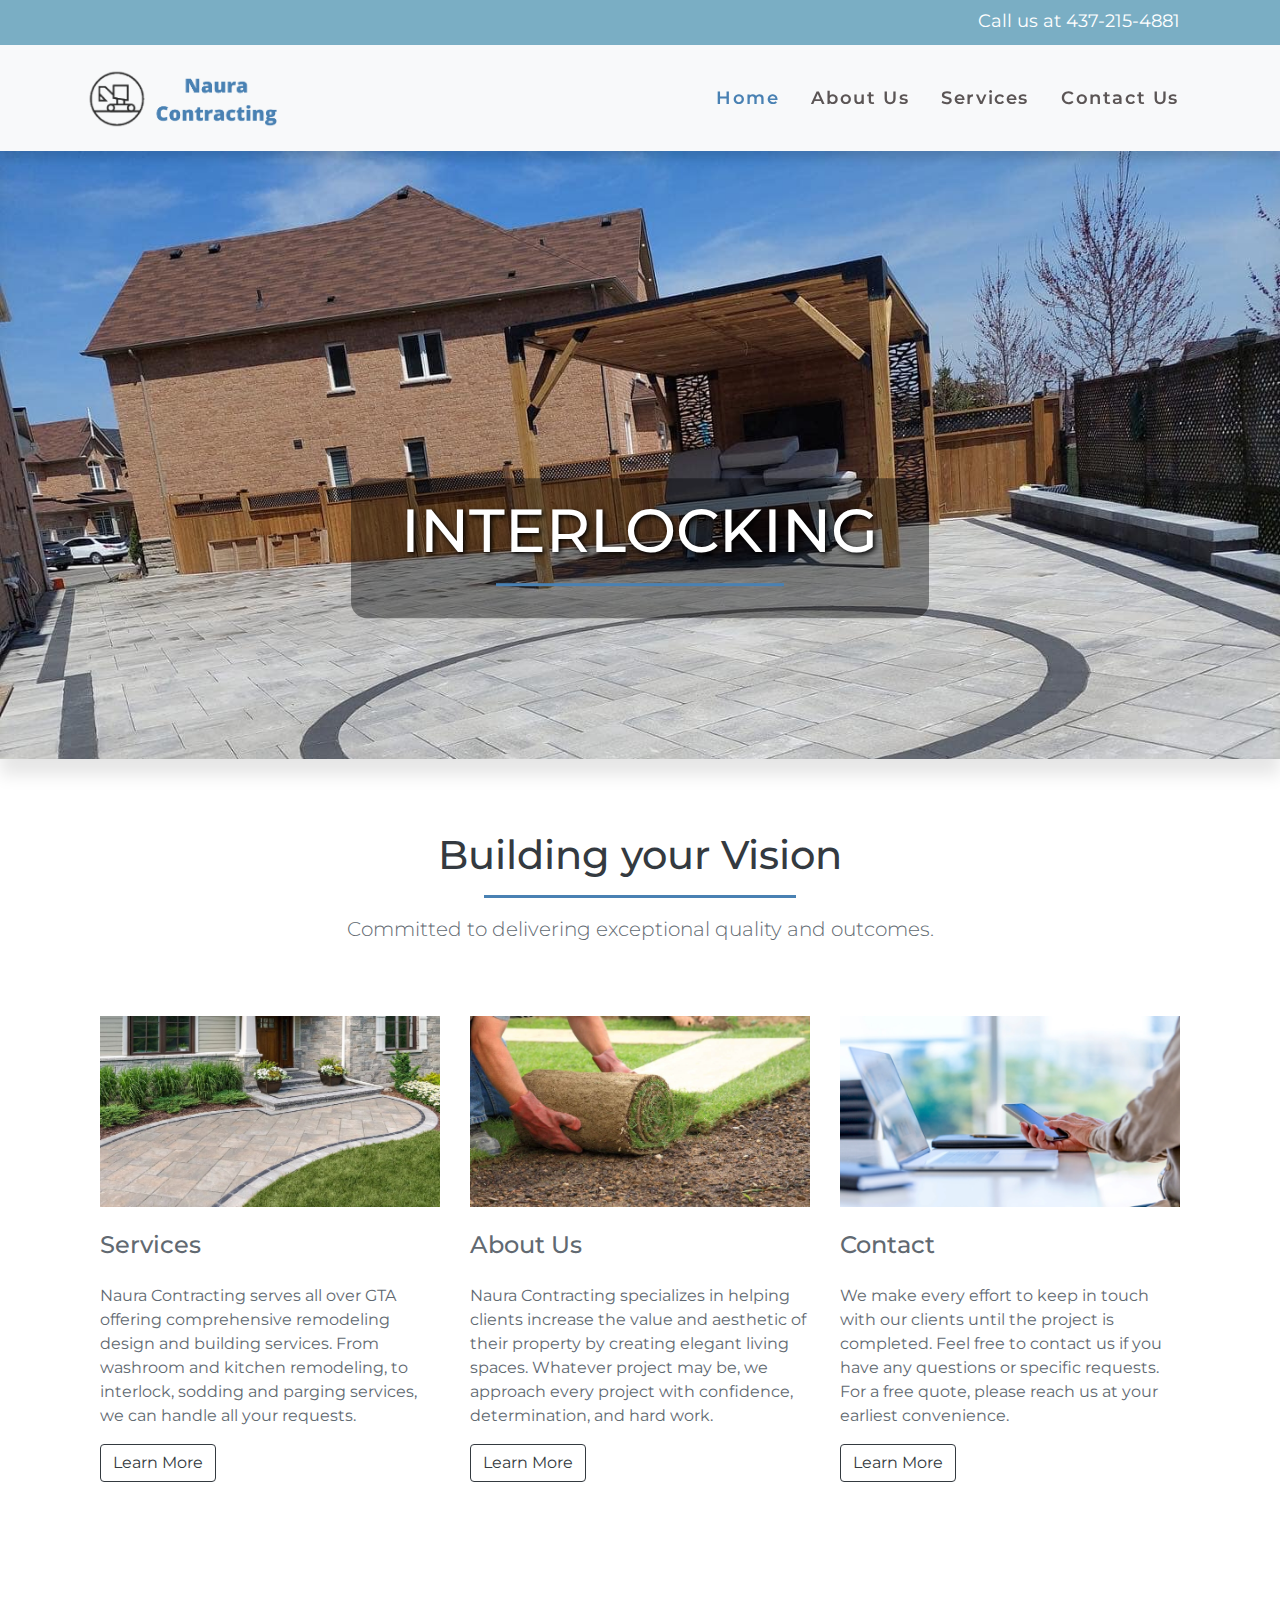
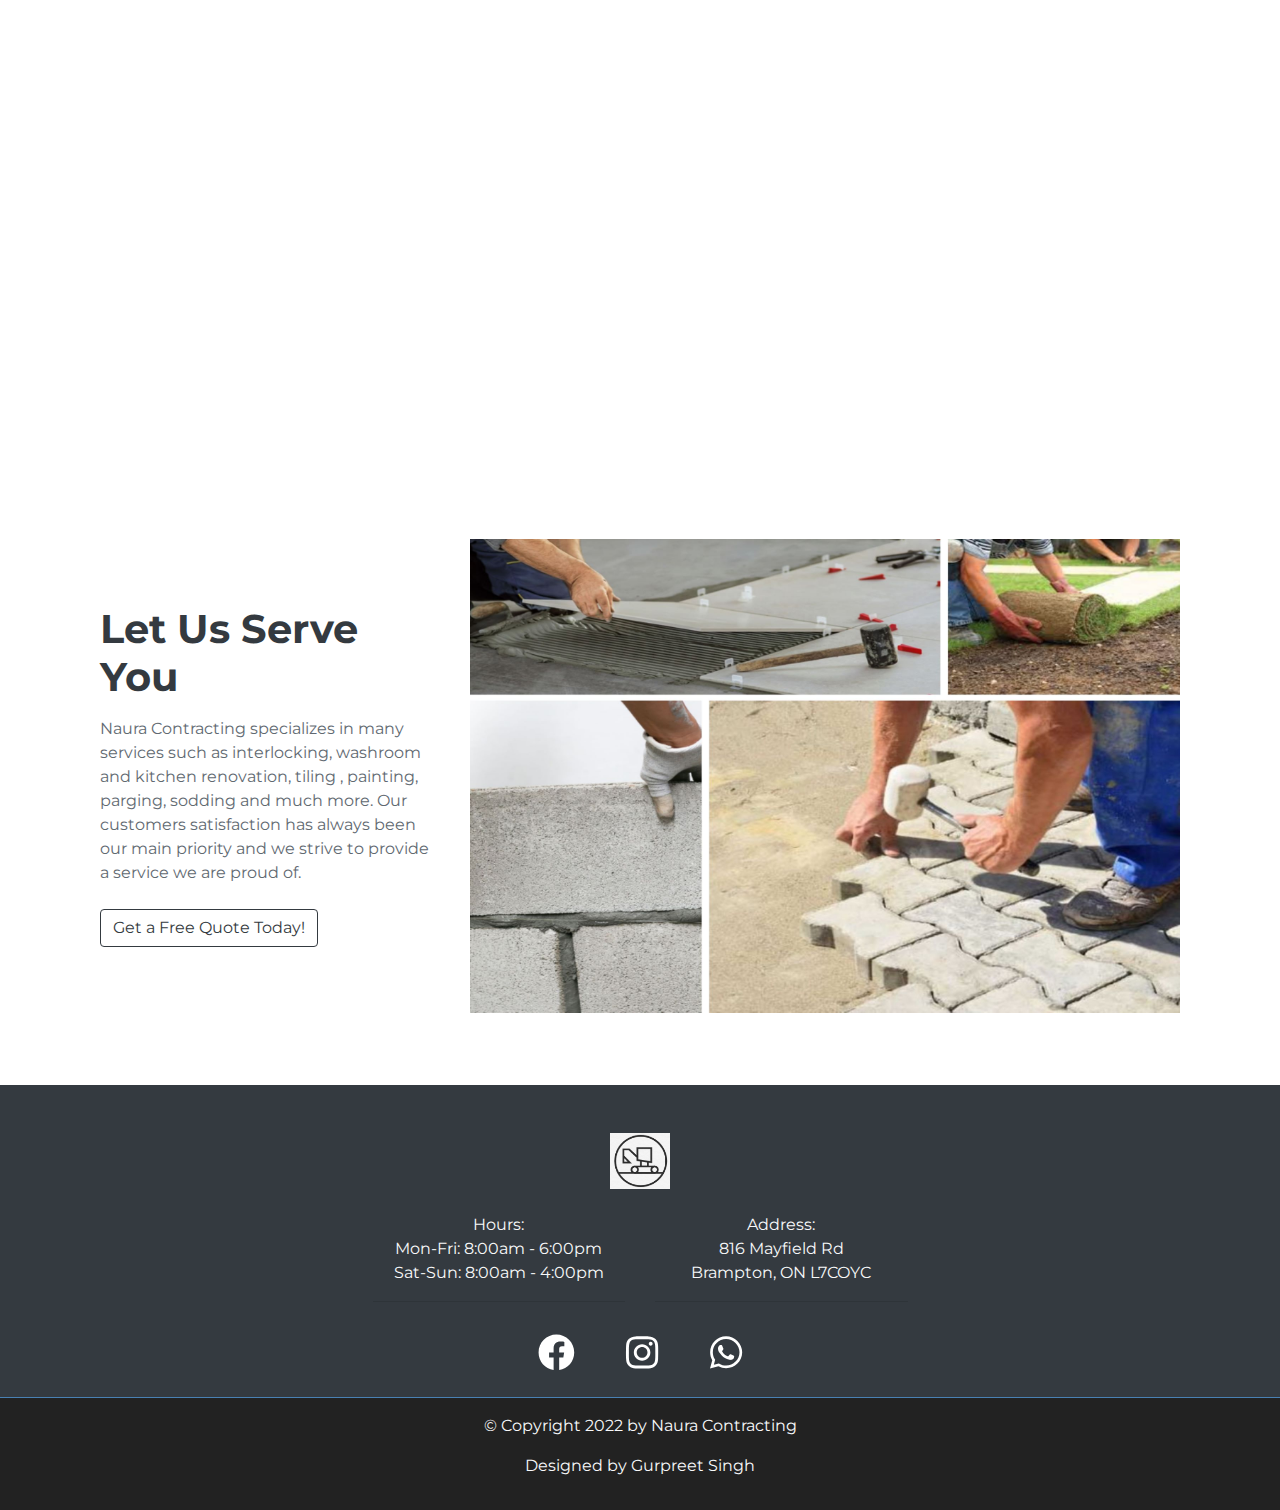
==== index.html @ 57bd7d74 "initial commit" ====
<!DOCTYPE html>
<html lang="en">
<head>
	<meta charset="UTF-8">
	<meta name="viewport" content="width=device-width, initial-scale=1.0, viewport-fit=cover">
	<meta http-equiv="X-UA-Compatible" content="ie=edge">
	<title>HTML5 Website with Bootstrap | Responsive Website Design</title>
	<link rel="shortcut icon" href="images/icon.ico">
	<!-- Bootstrap 4.5 CSS -->
	<link rel="stylesheet" href="css/bootstrap.min.css">
	<!-- Style CSS -->
	<link rel="stylesheet" href="css/style.css">
	<!-- Google Fonts -->
	<link href="https://fonts.googleapis.com/css?family=Montserrat:300,400,500,600,700&display=swap" rel="stylesheet">
</head>
<body>

	<!-- Top Bar -->
	<div class="top-bar">
		<div class="container">
			<div class="col-12 text-right">
				<p><a href="tel:+4372154881">Call us at 437-215-4881</a></p>
			</div>
		</div>
	</div>
	<!-- End Top Bar -->

	<!-- Navigation -->
	<nav class="navbar bg-light navbar-light navbar-expand-lg">
		<div class="container">
			<a class="navbar-brand">
				<img src="images/navlogo.png" alt="Naura Contracting" title="Naura Contracting">
			</a>

			<button class="navbar-toggler" type="button" data-toggle="collapse" data-target="#navbarResponsive" aria-controls="navbarSupportedContent" aria-expanded="false" aria-label="Toggle navigation">
				<span class="navbar-toggler-icon"></span>
			</button>

			<div class="collapse navbar-collapse" id="navbarResponsive">
				<ul class="navbar-nav ml-auto">
					<l1 class="nav-item"><a href="index.html" class="nav-link active">Home</a></l1>
					<l1 class="nav-item"><a href="about.html" class="nav-link">About Us</a></l1>
					<l1 class="nav-item"><a href="services.html" class="nav-link">Services</a></l1>
					<l1 class="nav-item"><a href="contact.html" class="nav-link">Contact Us</a></l1>
				</ul>
			</div>
		</div>
	</nav>
	<!-- End Navigation -->

	<!-- Image Carousel -->
	<div id="carousel" class="carousel slide" data-ride="carousel" data-interval="6500">
		
		<!-- Carousel Content -->
		<div class="carousel-inner">
			<div class="carousel-item active">
				<img src="images/carousel/1.jpg" alt=""class="w-100" >
				<div class="carousel-caption">
					<div class="container">
						<div class="row justify-content-center">
							<div class="col-8 bg-custom d-none d-lg-block py-3 px-0">
								<h1>Interlocking</h1>
								<div class="border-top border-primary w-50 mx-auto my-3"></div>
							</div>
						</div>
					</div>
				</div>
			</div>
			<div class="carousel-item">
				<img src="images/carousel/2.jpg" alt=""class="w-100">
				<div class="carousel-caption">
					<div class="container">
						<div class="row justify-content-center">
							<div class="col-8 bg-custom d-none d-lg-block py-3 px-0">
								<h1>Sodding</h1>
								<div class="border-top border-primary w-50 mx-auto my-3"></div>
							</div>
						</div>
					</div>
				</div>
			</div>
			<div class="carousel-item">
				<img src="images/carousel/3.jpg" alt=""class="w-100">
				<div class="carousel-caption">
					<div class="container">
						<div class="row justify-content-center">
							<div class="col-8 bg-custom d-none d-lg-block py-3 px-0">
								<h1>Parging</h1>
								<div class="border-top border-primary w-50 mx-auto my-3"></div>
							</div>
						</div>
					</div>
				</div>
			</div>
			<div class="carousel-item">
				<img src="images/carousel/4.jpg" alt=""class="w-100" >
				<div class="carousel-caption">
					<div class="container">
						<div class="row justify-content-center">
							<div class="col-8 bg-custom d-none d-lg-block py-3 px-0">
								<h1>Washroom Renovation</h1>
								<div class="border-top border-primary w-50 mx-auto my-3"></div>
							</div>
						</div>
					</div>
				</div>
			</div>
		</div>
		<!-- End Carousel Content -->

		<!-- Previous & Next Buttons -->
		<a href="#carousel" class="carousel-control-prev" role="button" data-slide="prev">
			<span class="fa-solid fa-chevron-left fa-2x"></span>
		</a>
		<a href="#carousel" class="carousel-control-next" role="button" data-slide="next">
			<span class="fa-solid fa-chevron-right fa-2x"></span>
		</a>
		<!-- End Previous & Next Buttons -->
		<!-- End Image Carousel -->
	</div>

	<!-- Main Page Heading -->
	<div class="col-12 text-center mt-5">
		<h1 class="text-dark pt-4">Building your Vision</h1>
		<div class="border-top border-primary w-25 mx-auto my-3"></div>
		<p class="lead">Committed to delivering exceptional quality and outcomes.</p>
	</div>


	<!-- Three Column Section -->
	<div class="container">
		<div class="row my-5">
			<div class="col-md-4 my-4">
				<img src="images/3 column section/services.jpg" alt="" class="w-100">
				<h4 class="my-4">Services</h4>
				<p>Naura Contracting serves all over GTA offering comprehensive remodeling design and building services. From washroom and kitchen remodeling, to interlock, sodding and parging services, we can handle all your requests.</p>
				<a href="services.html" class="btn btn-outline-dark btn-md">Learn More</a>
			</div>
			<div class="col-md-4 my-4">
				<img src="images/3 column section/about.jpg" alt="" class="w-100">
				<h4 class="my-4">About Us</h4>
				<p>Naura Contracting specializes in helping clients increase the value and aesthetic of their property by creating elegant living spaces. Whatever project may be, we approach every project with confidence, determination, and hard work.</p>
				<a href="about.html" class="btn btn-outline-dark btn-md">Learn More</a>
			</div>
			<div class="col-md-4 my-4">
				<img src="images/3 column section/contact.jpg" alt="" class="w-100">
				<h4 class="my-4">Contact</h4>
				<p>We make every effort to keep in touch with our clients until the project is completed. Feel free to contact us if you have any questions or specific requests. For a free quote, please reach us at your earliest convenience.</p>
				<a href="contact.html" class="btn btn-outline-dark btn-md">Learn More</a>
			</div>
		</div>
	</div>
	<!-- End Three Column Section -->

	<!-- Start Fixed Background IMG -->
	<div class="fixed-background">
		<div class="row test-light py-5">
			<div class="col-12 text-center">
				<h1>Building the Future. Restoring the Past</h1>
				<h3>from concept to creation </h3>	
			</div>
		</div>
		<div class="fixed-wrap">
			<div class="fixed"></div>
		</div>
	</div>
	<!-- End Fixed Background IMG -->

	<!-- Start Two Column Section -->
	<div class="container my-5">
		<div class="row py-4">
			<div class="col-lg-4 mb-4 my-lg-auto">
				<h1 class="text-dark font-weight-bold mb-3">Let Us Serve You</h1>
				<p class="mb-4">Naura Contracting specializes in many services such as interlocking, washroom and kitchen renovation, tiling , painting, parging, sodding  and much more. Our customers satisfaction has always been our main priority and we strive to provide a service we are proud of.</p>
				<a href="contact.html" class="btn btn-outline-dark btn-md">Get a Free Quote Today!</a> 
			</div>
			<div class="col-lg-8"><img src="images/canva.jpg" alt="" class="w-100"></div>
		</div>
	</div>  
	<!-- End Two Column Section -->

	<!-- Start Footer -->
	<footer>
		<div class="container-fluid bg-dark">
			<div class="row text-light text-center py-4 justify-content-center">
				<div class="col-sm-10 col-md-8 col-lg-6">
					<img src="images/logo.png" alt="">
					<div class="container">
						<div class="row">
							<section id="hours" class="col-sm-6">
								<span>Hours:</span><br>
								Mon-Fri: 8:00am - 6:00pm<br>
								Sat-Sun: 8:00am - 4:00pm<br>
								<hr class="visible-xs">
							</section>

							<section id="address" class="col-sm-6">
								<span>Address:</span><br>
								816 Mayfield Rd <br>
								Brampton, ON L7COYC
								<hr class=visible-xs>
							</section>
						</div>

						<ul class="social pt-3">
							<li><a href="https://www.facebook.com/profile.php?id=100081531347886" target="_blank"><i class="fab fa-facebook"></i></a></li>
							<li><a href="https://www.instagram.com/nauracontracting/?hl=en" target="_blank"><i class="fab fa-instagram"></i></a></li>
							<li><a href="https://wa.me/14372154881" target="_blank"><i class="fab fa-whatsapp"></i></a></li>
						</ul>
					</div>
				</div>
			</div>
		</footer>
		<!-- End Footer -->

		<!-- Start Socket -->
		<div class="socket text-light text-center py-3">
			<p>&copy; Copyright 2022 by Naura Contracting</p>
			<p>Designed by Gurpreet Singh</p>
		</div>
		<!-- End Socket -->

		<!-- Script Source Files -->
		<!-- jQuery -->
		<script src="js/jquery-3.5.1.min.js"></script>
		<!-- Bootstrap 4.5 JS -->
		<script src="js/bootstrap.min.js"></script>
		<!-- Popper JS -->
		<script src="js/popper.min.js"></script>
		<!-- Font Awesome -->
		<script src="js/all.min.js"></script>
		<!-- End Script Source Files -->
	</body>
	</html>
---- css/style.css ----
/*-- Body Reset --*/
body {
  overflow-x: hidden;
  font-family: 'Montserrat', sans-serif;
  color: #616971;
}

/*============= TOP BAR HEADER =============*/

.top-bar {
  background: #7aaec4;
  height: 2.8rem;
  padding: .5rem 0;
}

.top-bar a {
  color: white;
  text-decoration: none;
  font-size: 1.1rem;
}

/*============= NAVIGATION =============*/
.navbar-brand img {
  height: 5rem;
}

.navbar {
  font-size: 1.15rem;
  font-weight: 600;
  letter-spacing: .1rem;
  box-shadow: 0 .5rem .5rem rgba(0,0,0,.1);
  z-index: 1;
}

.nav-item {
  padding: .5rem; 
}

.nav-link {
  color: #5b5555!important;
}

.nav-link.active,.nav-link:hover {
  color: #4981b3!important;
}



/*============= CAROUSEL =============*/

#carousel {
  box-shadow: 0 1rem 1rem rgba(0,0,0,.1);
}


.carousel-inner {
  max-height: 38rem!important;
}


/*---Change Carousel Transition Speed --*/
.carousel-item-next, .carousel-item-prev, .carousel-item.active {
  transition: transform 1.2s ease;
}

/*-- Carousel Content --*/
.carousel-caption {
  position: absolute;
  top: 54%;
  transform: translateY(-50%);
  text-transform: uppercase;
}

.bg-custom {
  background-color: rgba(0,0,0,.4);
  color: white;
  border-radius: 1rem;
}

.carousel-caption h1 {
  font-size: 3.8rem;
  text-shadow: .1rem .1rem .3rem rgba(0,0,0,1);
}

.border-primary {
  border-top: .2rem solid #4981b3!important;
}

.carousel-caption h3 {
  font-size: 2.2rem;
  text-shadow: .1rem .1rem .2rem rgba(0,0,0,1);
}


/*===== FIXED BACKGROUND IMG =====*/

.fixed-background {
  overflow: hidden; /*-- Correction for iOS --*/
}

.fixed {
  background-image: url('../images/background.jpg');
  position: fixed;
}

.fixed-background {
  padding: 10rem 0;
  color: white;
}

/*-- Emoji Navbar --*/



/*============= FOOTER =============*/
footer {
  background-color: #383838;
  padding: 1rem 2rem 3rem;
  padding:0;
}

footer img {
  height: 3.5rem;
  margin: 1.5rem auto;
}

footer p, footer a, .socket a{
  color: white;
  text-decoration: none;
}

ul.social {
  list-style-type: none;
  display: flex;
  max-width: 16rem;
  margin: 0 auto;
  padding:0;
}

ul.social li {
  margin: 0 auto;
}

footer .svg-inline--fa {
  font-size: 2.3rem;
}

footer .svg-inline--fa:hover {
  color: #68a0d2;
}


/*============= SOCKET =============*/
.socket {
  background-color: #222222;
  border-top: .1rem solid #4981b3
}


/*============= MEDIA QUERIES =============*/

/* Devices under 1199px (xl) */
@media (max-width: 1199.98px) {

}
/* Devices under 768px (md) */
@media (max-width: 767.98px) {

}


/*============ BOOTSTRAP BREAK POINTS:

Extra small (xs) devices (portrait phones, less than 576px)
No media query since this is the default in Bootstrap

Small (sm) devices (landscape phones, 576px and up)
@media (min-width: 576px) { ... }

Medium (md) devices (tablets, 768px and up)
@media (min-width: 768px) { ... }

Large (lg) devices (desktops, 992px and up)
@media (min-width: 992px) { ... }

Extra (xl) large devices (large desktops, 1200px and up)
@media (min-width: 1200px) { ... }

=============*/

/*-- Bootstrap Mobile Gutter Fix --*/
.row, .container-fluid {
  margin-left: 0px !important;
  margin-right: 0px !important;
}

/*-- Fixed Background Image --*/
.fixed-background {
  position: relative;
  width: 100%;
  z-index: 1000!important;
}
.fixed-wrap {
  clip: rect(0, auto, auto, 0);
  position: absolute;
  top: 0;
  left: 0;
  width: 100%;
  height: 100%;
  z-index: -999 !important;
}
.fixed {
  z-index: -999!important;
  display: block;
  top: 0;
  left: 0;
  width: 100%;
  height: 100%;
  background-size: cover;
  background-position: center center;
  -webkit-transform: translateZ(0);
  transform: translateZ(0);
  will-change: transform;
}
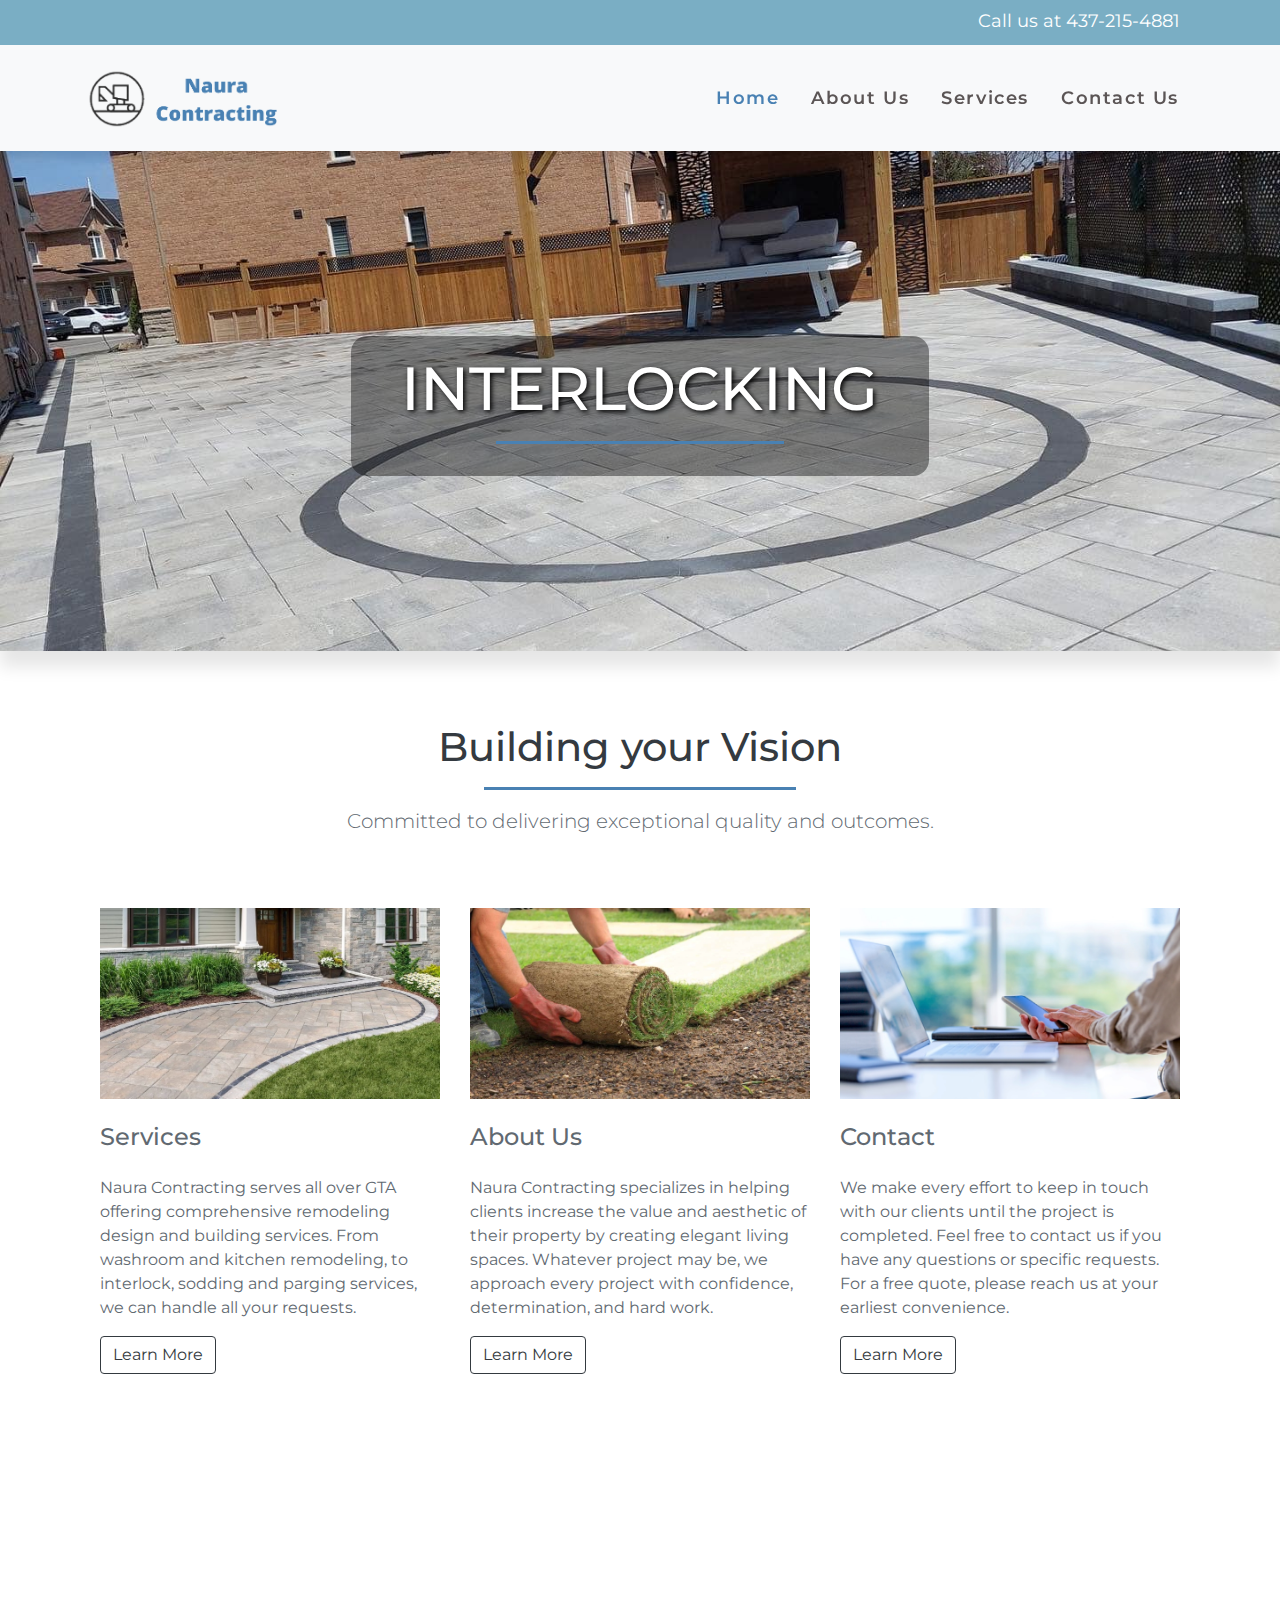
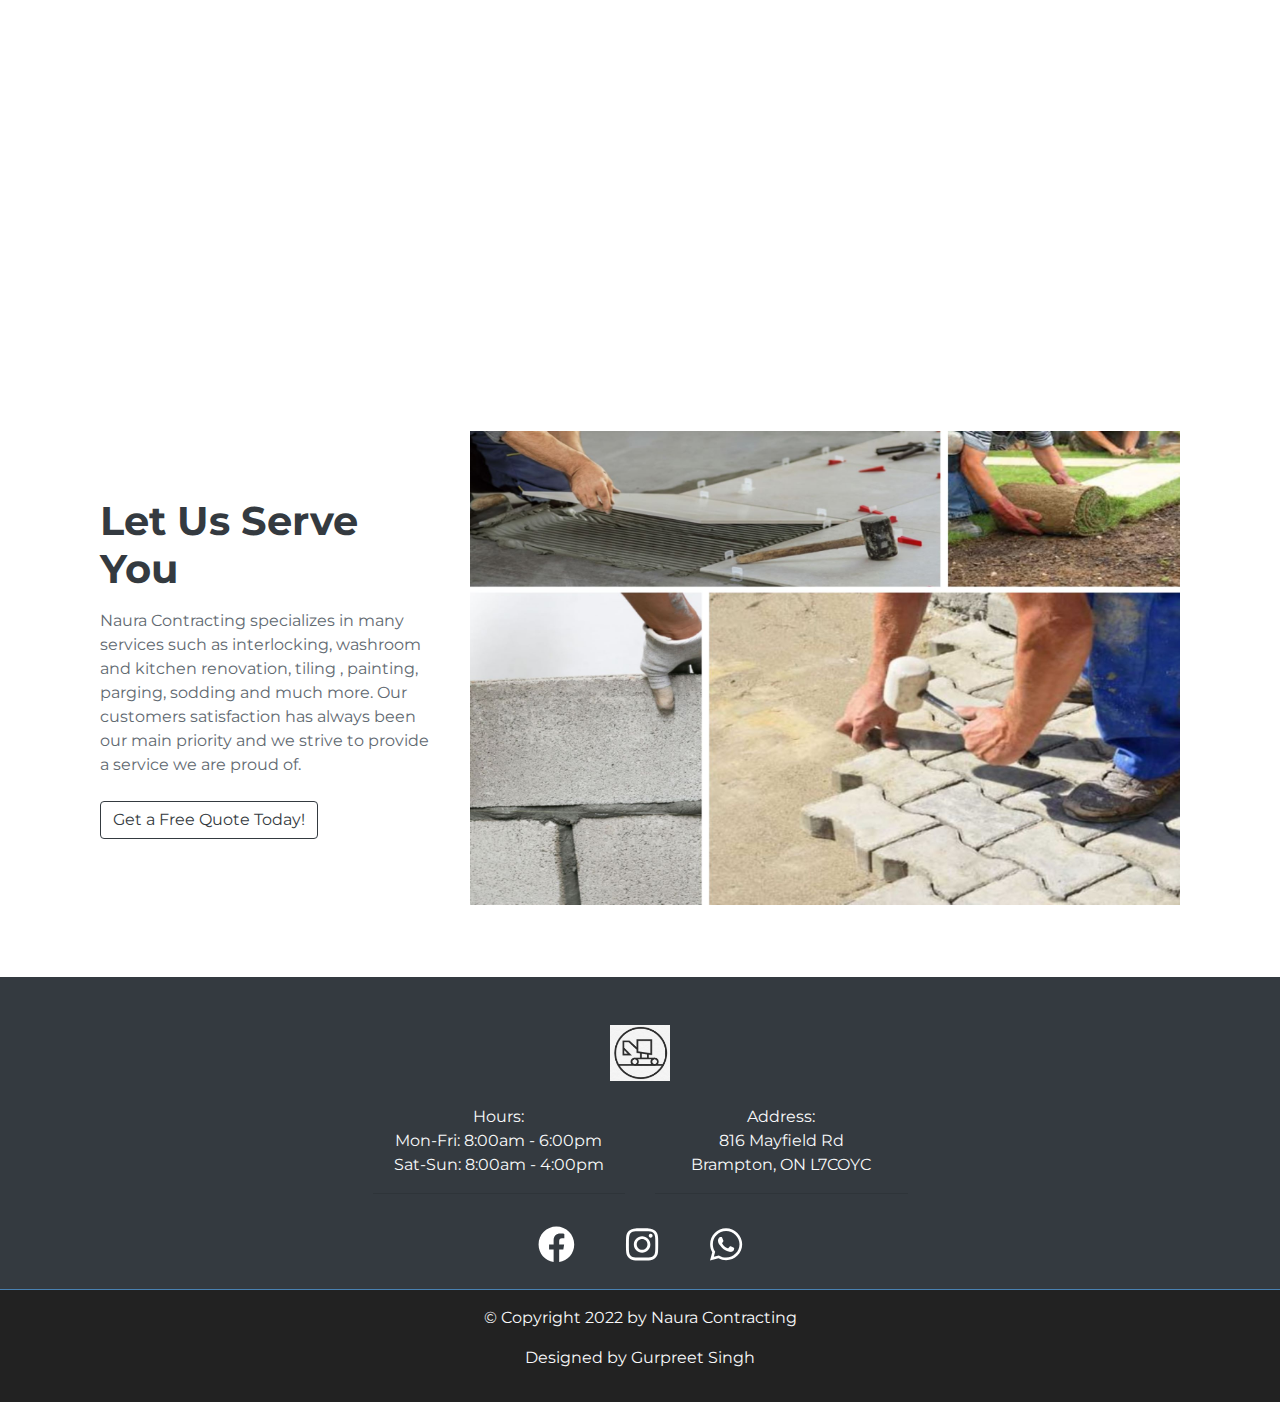
==== commit 2a745a3b: "Update index.html" ====
--- a/index.html
+++ b/index.html
@@ -4,7 +4,7 @@
 	<meta charset="UTF-8">
 	<meta name="viewport" content="width=device-width, initial-scale=1.0, viewport-fit=cover">
 	<meta http-equiv="X-UA-Compatible" content="ie=edge">
-	<title>HTML5 Website with Bootstrap | Responsive Website Design</title>
+	<title>Naura Contracting</title>
 	<link rel="shortcut icon" href="images/icon.ico">
 	<!-- Bootstrap 4.5 CSS -->
 	<link rel="stylesheet" href="css/bootstrap.min.css">
@@ -19,7 +19,7 @@
 	<div class="top-bar">
 		<div class="container">
 			<div class="col-12 text-right">
-				<p><a href="tel:+4372154881">Call us at 437-215-4881</a></p>
+				<p><a href="tel:4372154881">Call us at 437-215-4881</a></p>
 			</div>
 		</div>
 	</div>
@@ -203,7 +203,7 @@
 						</div>
 
 						<ul class="social pt-3">
-							<li><a href="https://www.facebook.com/profile.php?id=100081531347886" target="_blank"><i class="fab fa-facebook"></i></a></li>
+							<li><a href="https://www.facebook.com/NauraContract/" target="_blank"><i class="fab fa-facebook"></i></a></li>
 							<li><a href="https://www.instagram.com/nauracontracting/?hl=en" target="_blank"><i class="fab fa-instagram"></i></a></li>
 							<li><a href="https://wa.me/14372154881" target="_blank"><i class="fab fa-whatsapp"></i></a></li>
 						</ul>
@@ -231,4 +231,4 @@
 		<script src="js/all.min.js"></script>
 		<!-- End Script Source Files -->
 	</body>
-	</html>+	</html>
--- a/css/style.css
+++ b/css/style.css
@@ -47,6 +47,12 @@
 
 
 /*============= CAROUSEL =============*/
+.carousel-item img {
+  object-fit: cover;
+  object-position: center;
+  height: 500px;
+  overflow: hidden;
+}
 
 #carousel {
   box-shadow: 0 1rem 1rem rgba(0,0,0,.1);
@@ -221,4 +227,4 @@
   -webkit-transform: translateZ(0);
   transform: translateZ(0);
   will-change: transform;
-}+}
